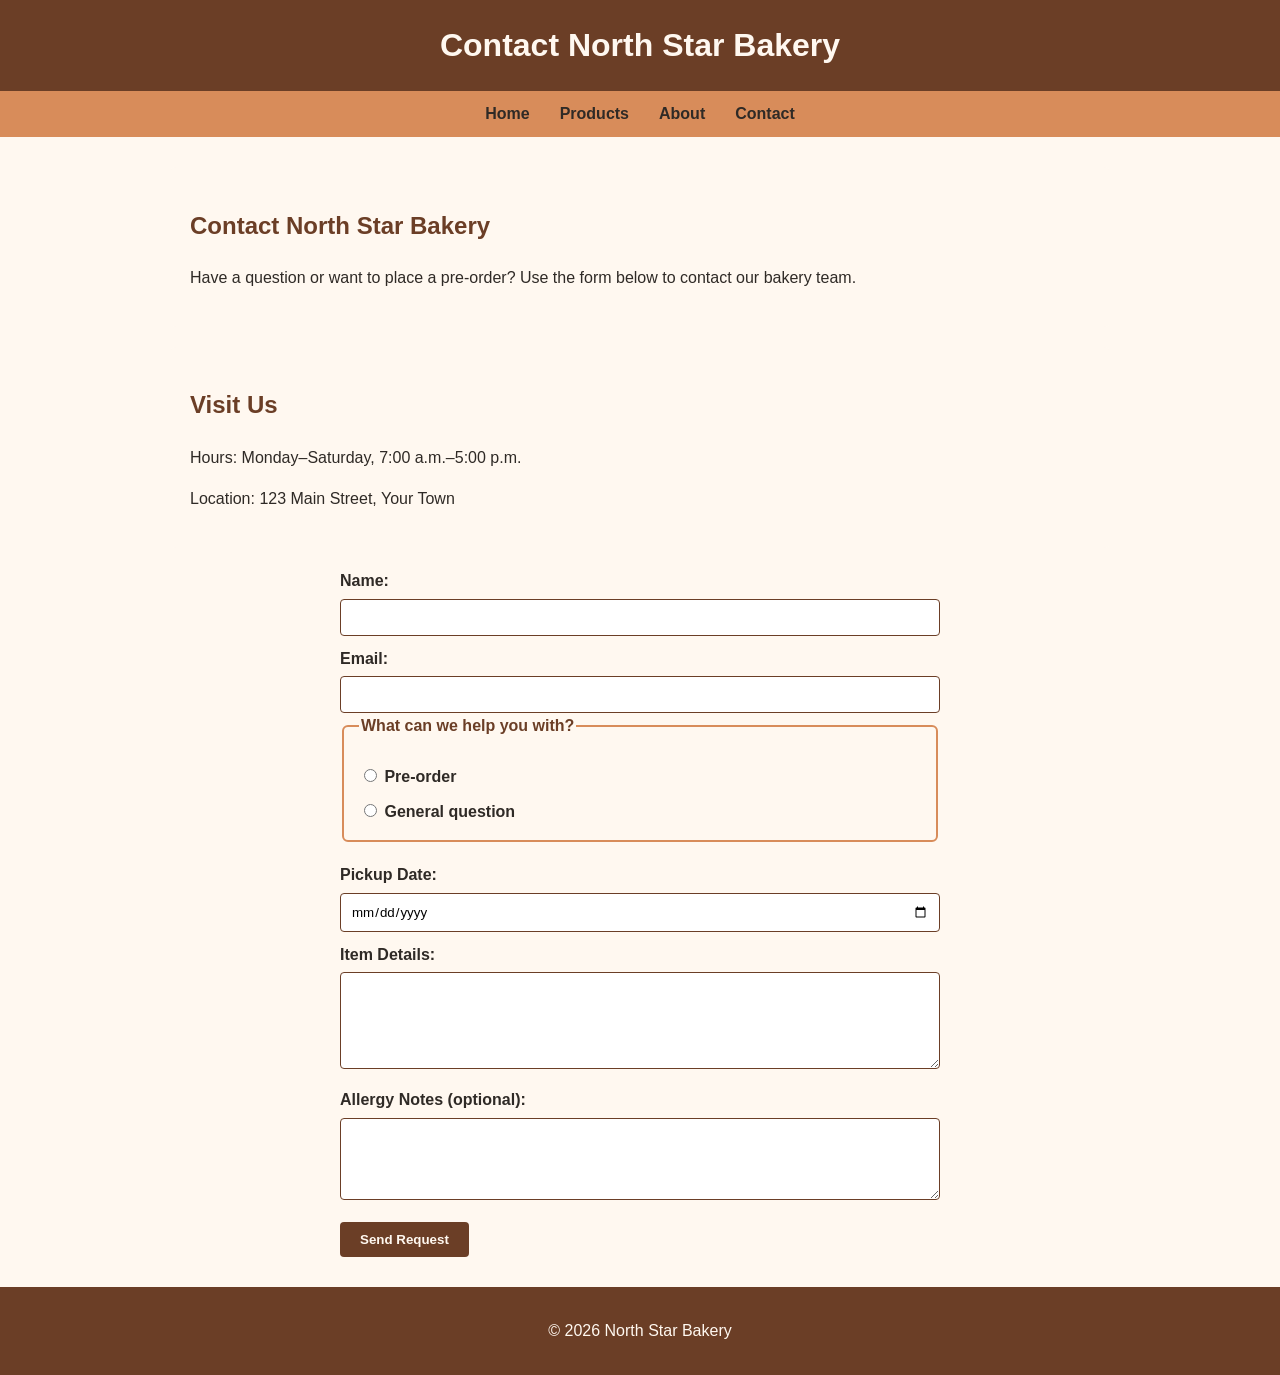
==== north-star-bakery/contact.html @ 7541342a "Add CSS and responsive design for Touchstone 3" ====
<!DOCTYPE html>
<html lang="en">
<head>
    <meta charset="UTF-8">
    <title>Contact | North Star Bakery</title>
    <link rel="stylesheet" href="styles.css">
</head>

<body>

    <header>
        <h1>Contact North Star Bakery</h1>
    </header>

    <nav>
        <ul>
            <li><a href="index.html">Home</a></li>
            <li><a href="products.html">Products</a></li>
            <li><a href="about.html">About</a></li>
            <li><a href="contact.html">Contact</a></li>
        </ul>
    </nav>

    <main>

    <section>
        <h2>Contact North Star Bakery</h2>
        <p>Have a question or want to place a pre-order? Use the form below to contact our bakery team.</p>
    </section>

    <section>
        <h2>Visit Us</h2>
        <p>Hours: Monday–Saturday, 7:00 a.m.–5:00 p.m.</p>
        <p>Location: 123 Main Street, Your Town</p>
    </section>

    <form action="#" method="post">

        <label for="name">Name:</label>
        <input type="text" id="name" name="name" required>

        <label for="email">Email:</label>
        <input type="email" id="email" name="email" required>

        <fieldset>
            <legend>What can we help you with?</legend>

            <label>
                <input type="radio" name="request-type" value="pre-order" required>
                Pre-order
            </label>

            <label>
                <input type="radio" name="request-type" value="general-question">
                General question
            </label>

        </fieldset>

        <label for="pickup-date">Pickup Date:</label>
        <input type="date" id="pickup-date" name="pickup-date" required>

        <label for="item-details">Item Details:</label>
        <textarea id="item-details" name="item-details" rows="5" required></textarea>

        <label for="allergy-notes">Allergy Notes (optional):</label>
        <textarea id="allergy-notes" name="allergy-notes" rows="4"></textarea>

        <button type="submit">Send Request</button>

    </form>

    </main>

    <footer>
        <p>&copy; 2026 North Star Bakery</p>
    </footer>

</body>
</html>
---- north-star-bakery/styles.css ----
/* North Star Bakery Styles */

* {
    box-sizing: border-box;
}

body {
    margin: 0;
    font-family: Arial, sans-serif;
    background-color: #FFF8F0;
    color: #2F2A26;
    line-height: 1.6;
}

/* Header */

header {
    background-color: #6B3E26;
    color: #FFF8F0;
    text-align: center;
    padding: 20px;
}

header h1 {
    margin: 0;
}

header img {
    max-width: 150px;
    height: auto;
    margin-top: 10px;
}

/* Navigation */

nav {
    background-color: #D88C5A;
    padding: 10px;
}

nav ul {
    list-style: none;
    margin: 0;
    padding: 0;

    display: flex;
    flex-direction: column;
    align-items: center;
}

nav li {
    margin: 5px 0;
}

nav a {
    color: #2F2A26;
    text-decoration: none;
    font-weight: bold;
}

nav a:hover {
    text-decoration: underline;
}

/* Main Content */

main {
    padding: 20px;
}

section {
    margin-bottom: 30px;
}

h2 {
    color: #6B3E26;
}

/* Footer */

footer {
    background-color: #6B3E26;
    color: #FFF8F0;
    text-align: center;
    padding: 15px;
}
/* Images and Media */

img {
    max-width: 100%;
    height: auto;
}

picture img {
    display: block;
    margin: 15px auto;
}

figure {
    margin: 20px 0;
    text-align: center;
}

figcaption {
    margin-top: 8px;
    font-style: italic;
}

audio,
video {
    display: block;
    max-width: 100%;
    margin-top: 15px;
}

/* Content Sections */

section {
    background-color: #FFF8F0;
    padding: 15px;
    margin-bottom: 20px;
    border-radius: 6px;
}

main {
    max-width: 1000px;
    margin: 0 auto;
    padding: 20px;
}
/* Form Styles */

form {
    max-width: 600px;
    margin: 0 auto;
}

fieldset {
    border: 2px solid #D88C5A;
    border-radius: 6px;
    padding: 15px;
    margin-bottom: 20px;
}

legend {
    color: #6B3E26;
    font-weight: bold;
}

label {
    display: block;
    margin-top: 10px;
    font-weight: bold;
}

input,
textarea,
select {
    width: 100%;
    padding: 10px;
    margin-top: 5px;
    border: 1px solid #6B3E26;
    border-radius: 4px;
    font-family: Arial, sans-serif;
}

input[type="radio"],
input[type="checkbox"] {
    width: auto;
}

button,
input[type="submit"] {
    background-color: #6B3E26;
    color: #FFF8F0;
    border: none;
    padding: 10px 20px;
    margin-top: 15px;
    border-radius: 4px;
    font-weight: bold;
    cursor: pointer;
}

button:hover,
input[type="submit"]:hover {
    background-color: #D88C5A;
    color: #2F2A26;
}
/* Larger Screen Layout */

@media (min-width: 768px) {

    nav ul {
        flex-direction: row;
        justify-content: center;
    }

    nav li {
        margin: 0 15px;
    }

    main {
        padding: 30px;
    }

    section {
        padding: 20px;
    }
}
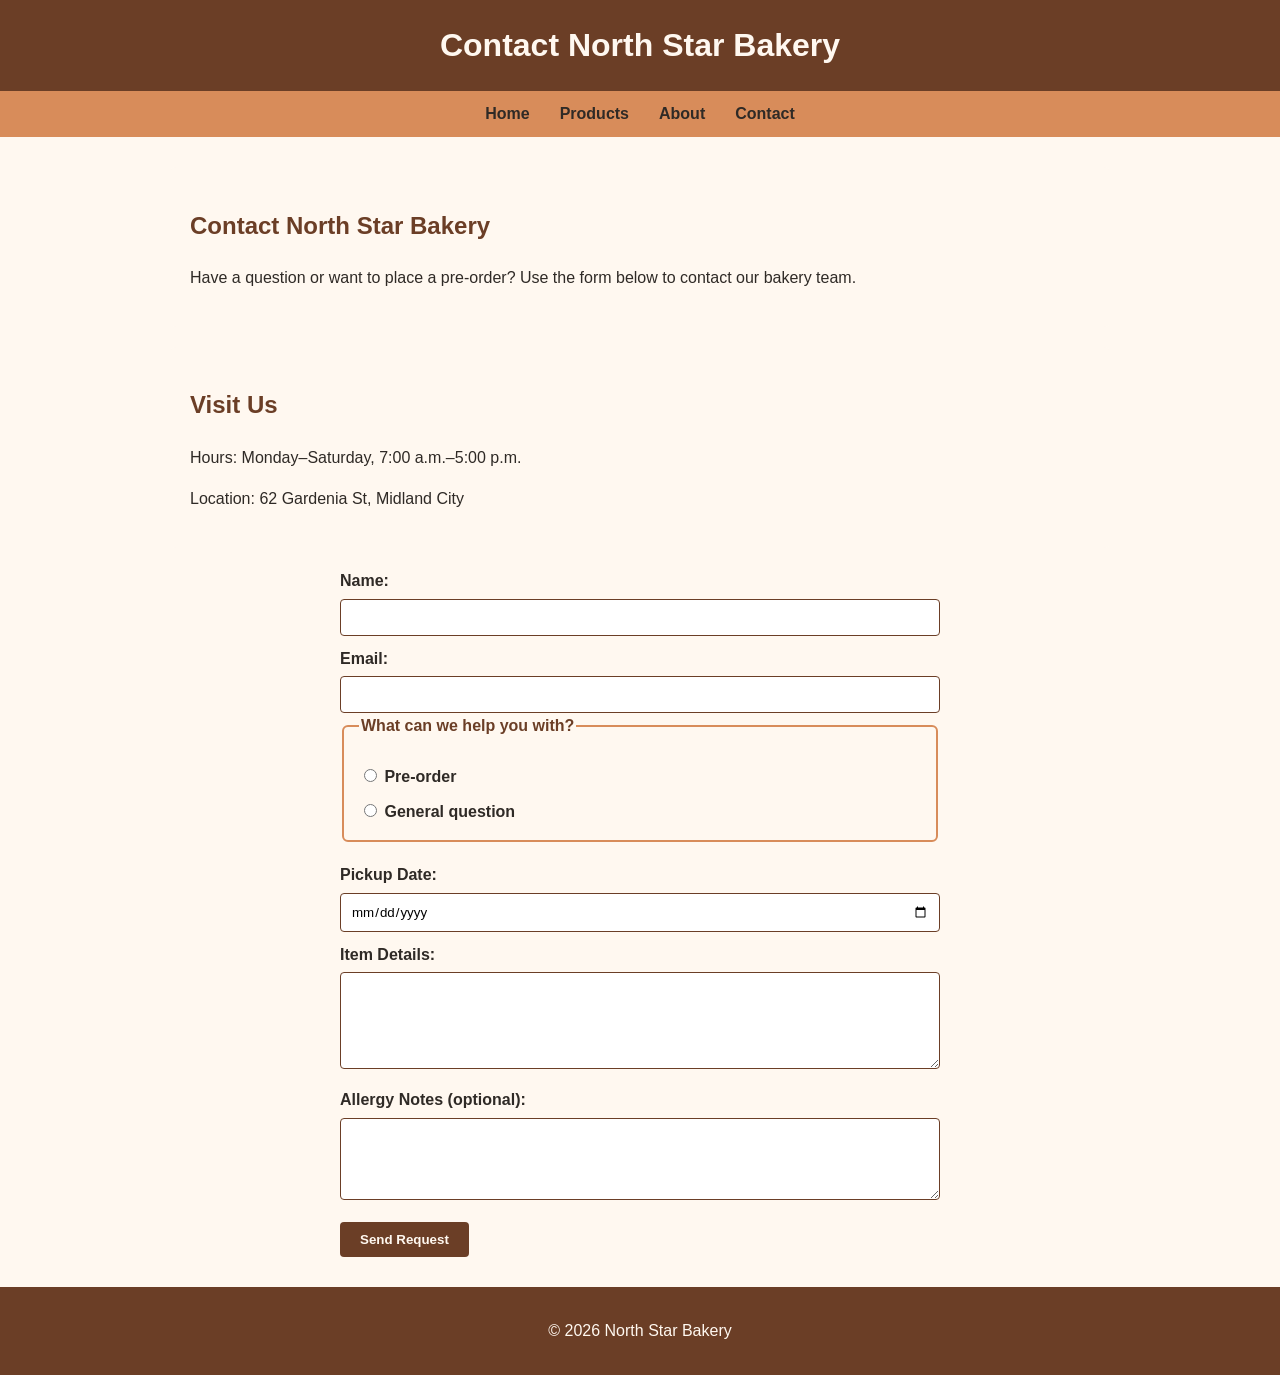
==== commit d88858b6: "change address" ====
--- a/north-star-bakery/contact.html
+++ b/north-star-bakery/contact.html
@@ -31,7 +31,7 @@
     <section>
         <h2>Visit Us</h2>
         <p>Hours: Monday–Saturday, 7:00 a.m.–5:00 p.m.</p>
-        <p>Location: 123 Main Street, Your Town</p>
+        <p>Location: 62 Gardenia St, Midland City</p>
     </section>
 
     <form action="#" method="post">
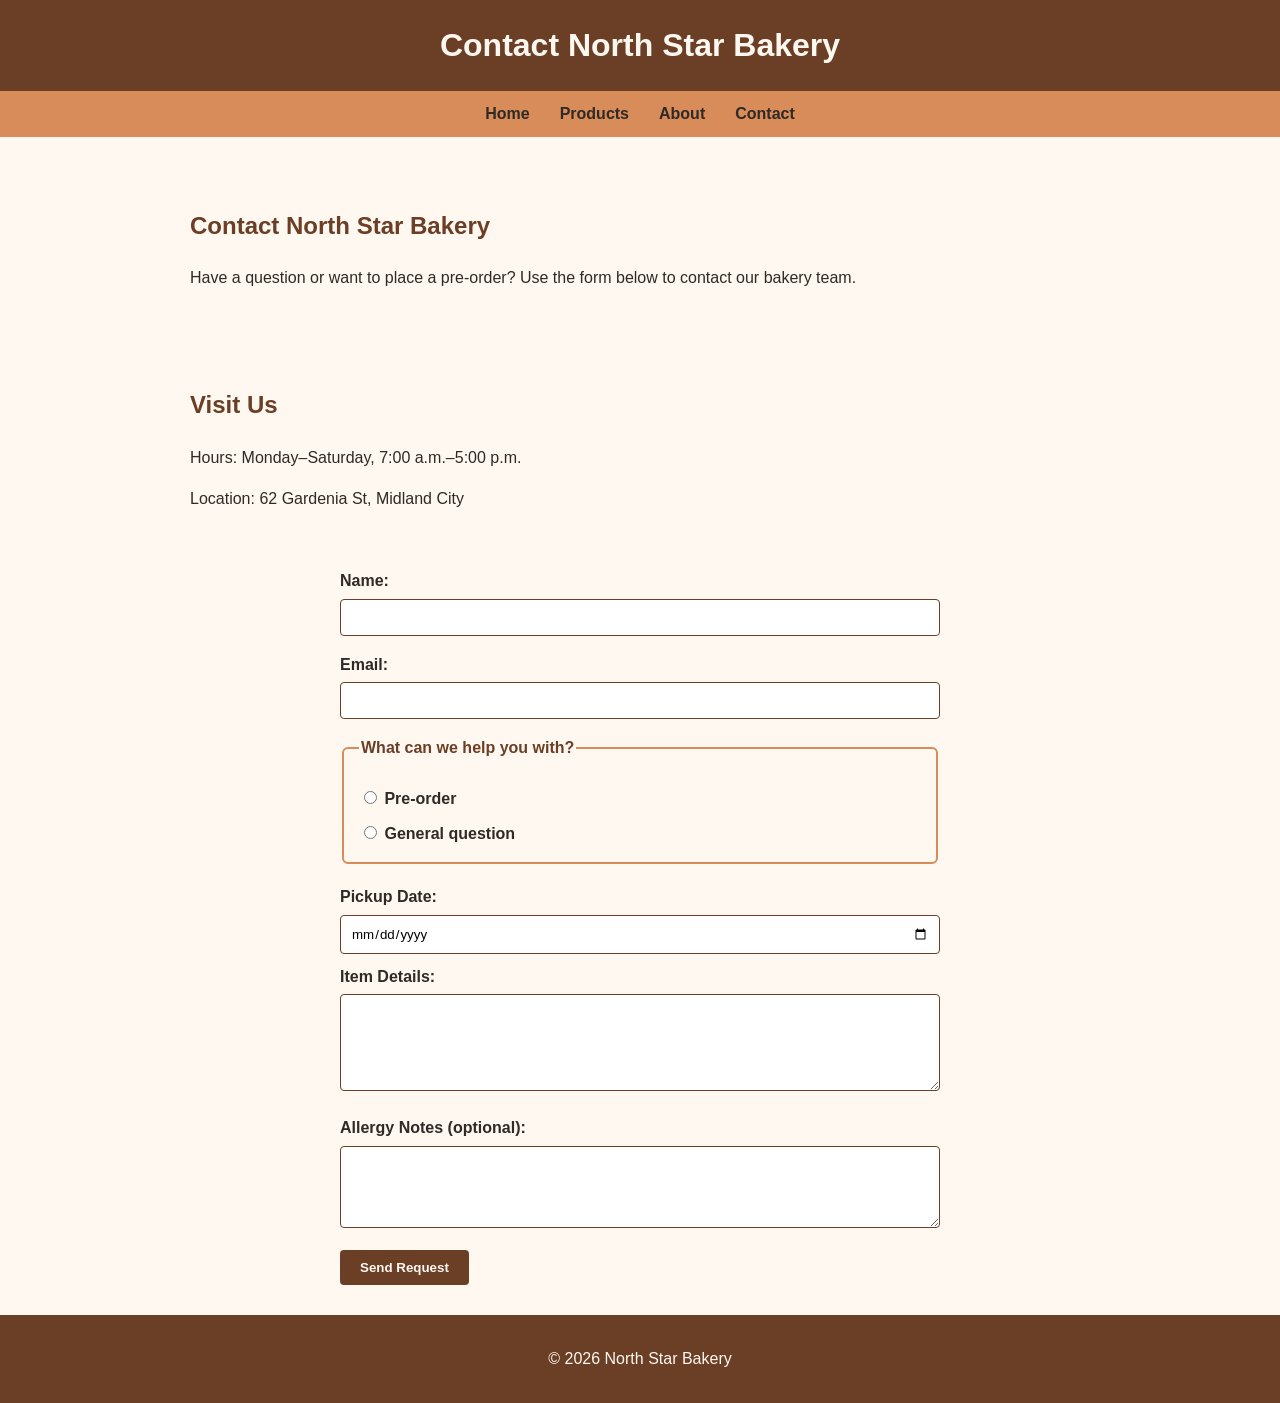
==== commit b8a266c1: "Add JavaScript form validation with user feedback" ====
--- a/north-star-bakery/contact.html
+++ b/north-star-bakery/contact.html
@@ -4,6 +4,7 @@
     <meta charset="UTF-8">
     <title>Contact | North Star Bakery</title>
     <link rel="stylesheet" href="styles.css">
+    <script src="script.js" defer></script>
 </head>
 
 <body>
@@ -34,13 +35,15 @@
         <p>Location: 62 Gardenia St, Midland City</p>
     </section>
 
-    <form action="#" method="post">
+    <form id="contact-form" action="#" method="post" novalidate>
 
         <label for="name">Name:</label>
         <input type="text" id="name" name="name" required>
+        <p class="error-message" id="name-error" aria-live="polite"></p>
 
         <label for="email">Email:</label>
         <input type="email" id="email" name="email" required>
+        <p class="error-message" id="email-error" aria-live="polite"></p>
 
         <fieldset>
             <legend>What can we help you with?</legend>
@@ -62,6 +65,7 @@
 
         <label for="item-details">Item Details:</label>
         <textarea id="item-details" name="item-details" rows="5" required></textarea>
+        <p class="error-message" id="item-details-error" aria-live="polite"></p>
 
         <label for="allergy-notes">Allergy Notes (optional):</label>
         <textarea id="allergy-notes" name="allergy-notes" rows="4"></textarea>
